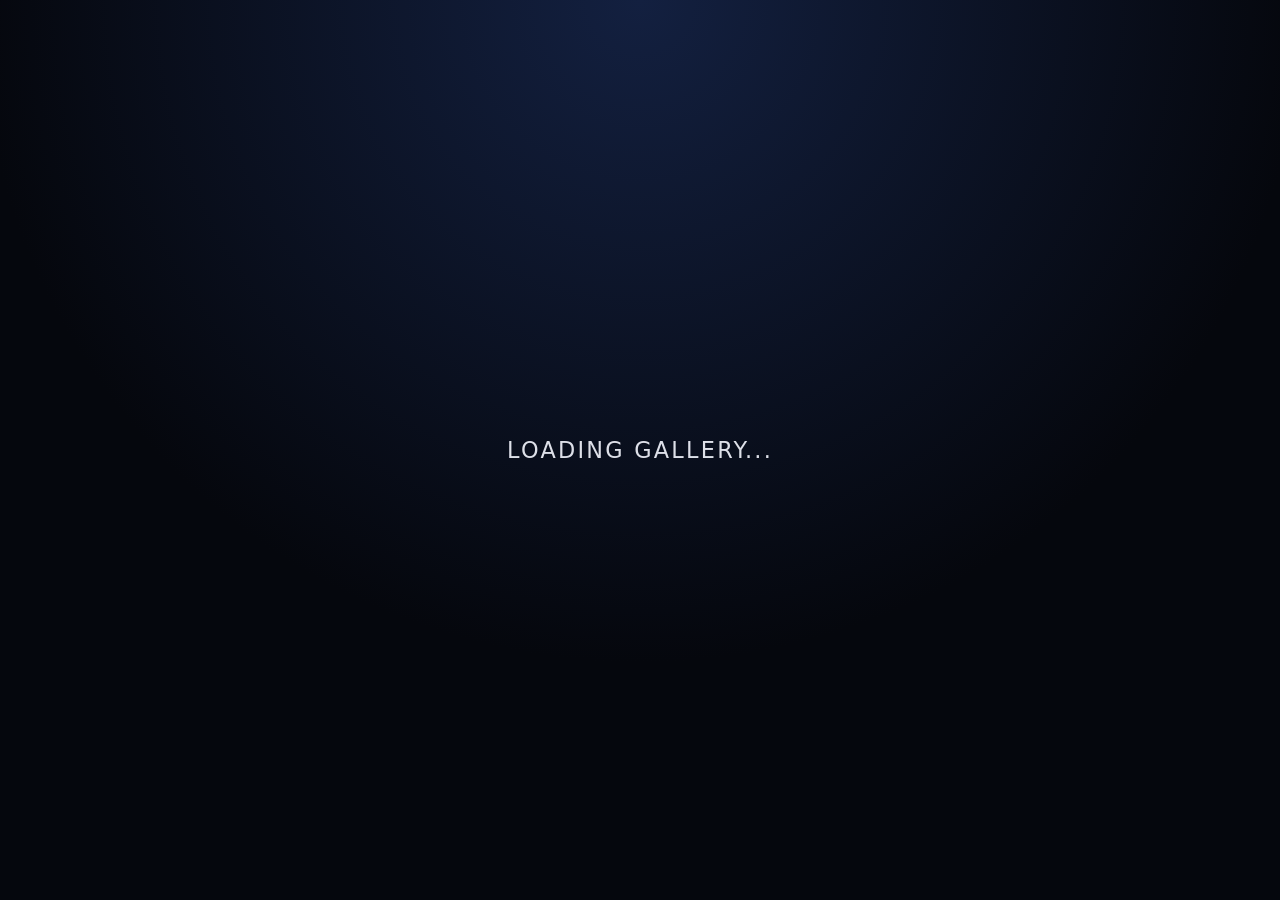
==== index.html @ 12b197ed "Build Phase 1 homepage foundation experience" ====
<!DOCTYPE html>
<html lang="en">
  <head>
    <meta charset="UTF-8" />
    <meta name="viewport" content="width=device-width, initial-scale=1.0" />
    <meta
      name="description"
      content="AKHI//ARCHIVE — Every Memory Has a Chapter."
    />
    <title>AKHI//ARCHIVE</title>
    <link rel="stylesheet" href="css/loading.css" />
    <link rel="stylesheet" href="css/main.css" />
    <link rel="stylesheet" href="css/responsive.css" />
  </head>
  <body>
    <div class="loading-screen" id="loadingScreen" aria-live="polite">
      <p class="loading-line" id="loadingLine">Preparing Memories...</p>
    </div>

    <section class="intro-screen hidden" id="introScreen" aria-label="Intro">
      <p class="intro-kicker">AKHI//ARCHIVE</p>
      <h1>Every Memory Has a Chapter.</h1>
      <button id="beginArchiveBtn" class="btn-primary">Enter Archive</button>
    </section>

    <section
      class="profile-screen hidden"
      id="profileScreen"
      aria-label="Profile selection"
    >
      <h2>Who's watching memories today?</h2>
      <button class="profile-card" id="profileAkhiBtn">
        <span class="profile-avatar" aria-hidden="true">🦋</span>
        <span>🦋 Ꮲꫝ፝֟፝ᴋʜɪ 🦋</span>
      </button>
      <p class="subtle-note">Previously known as Mayabi.</p>
    </section>

    <div class="app hidden" id="appRoot">
      <header class="top-nav">
        <div class="brand">
          <strong>AKHI//ARCHIVE</strong>
          <span>Every Memory Has a Chapter.</span>
        </div>
        <nav aria-label="Primary">
          <ul>
            <li><a href="#hero">Home</a></li>
            <li><a href="#continue">Continue Watching</a></li>
            <li><a href="#collections">Collections</a></li>
          </ul>
        </nav>
      </header>

      <main>
        <section class="hero" id="hero">
          <p class="hero-kicker">Welcome Back, Akhi.</p>
          <h1>A story written with memories.</h1>
          <p>
            This archive is a living cinematic journey. New chapters are always
            being restored.
          </p>
          <div class="hero-actions">
            <button class="btn-primary" type="button">Resume Chapter</button>
            <button class="btn-secondary" type="button">View Diary</button>
          </div>
        </section>

        <section class="section-block" id="continue">
          <div class="section-heading">
            <h2>Continue Watching</h2>
          </div>
          <article class="continue-card">
            <div>
              <h3>Opening Diary...</h3>
              <p>This chapter hasn't been written yet.</p>
            </div>
            <div
              class="progress"
              role="progressbar"
              aria-valuemin="0"
              aria-valuemax="100"
              aria-valuenow="35"
            >
              <span style="width: 35%"></span>
            </div>
          </article>
        </section>

        <section class="section-block" id="collections">
          <div class="section-heading">
            <h2>Memory Collections</h2>
          </div>
          <div class="card-grid" id="collectionsGrid"></div>
        </section>
      </main>

      <footer class="site-footer">
        <p>AKHI//ARCHIVE · Built as a timeless memory archive.</p>
        <p class="footer-easter-egg">the things i never asked for</p>
      </footer>
    </div>

    <script src="js/loading.js"></script>
    <script src="js/app.js"></script>
  </body>
</html>
---- css/loading.css ----
:root {
  color-scheme: dark;
}

* {
  box-sizing: border-box;
}

body {
  margin: 0;
  font-family: "Segoe UI", Inter, system-ui, -apple-system, sans-serif;
  background: #05070d;
  color: #f5f7ff;
}

.hidden {
  display: none !important;
}

.loading-screen,
.intro-screen,
.profile-screen {
  min-height: 100vh;
  display: grid;
  place-items: center;
  text-align: center;
  padding: 1.5rem;
  background: radial-gradient(circle at top, #132040, #05070d 60%);
}

.loading-line {
  font-size: clamp(1rem, 3vw, 1.4rem);
  letter-spacing: 0.1em;
  text-transform: uppercase;
  opacity: 0.9;
  animation: pulse 1.8s ease-in-out infinite;
}

.intro-kicker {
  opacity: 0.7;
  letter-spacing: 0.14em;
  text-transform: uppercase;
}

.intro-screen h1,
.profile-screen h2 {
  margin: 0.5rem 0 1.25rem;
  font-size: clamp(1.6rem, 4vw, 2.6rem);
}

.profile-card {
  border: 1px solid rgba(255, 255, 255, 0.14);
  background: rgba(255, 255, 255, 0.07);
  color: inherit;
  min-width: 220px;
  border-radius: 1rem;
  padding: 1rem;
  cursor: pointer;
  display: grid;
  gap: 0.5rem;
  justify-items: center;
}

.profile-avatar {
  font-size: 2rem;
}

.subtle-note {
  margin-top: 1rem;
  opacity: 0.75;
}

.btn-primary,
.btn-secondary {
  border: none;
  border-radius: 999px;
  padding: 0.75rem 1.25rem;
  font-size: 0.95rem;
  cursor: pointer;
}

.btn-primary {
  background: linear-gradient(120deg, #7f56ff, #4e9fff);
  color: #fff;
}

.btn-secondary {
  background: rgba(255, 255, 255, 0.12);
  color: #fff;
}

@keyframes pulse {
  0%,
  100% {
    opacity: 0.45;
  }
  50% {
    opacity: 1;
  }
}
---- css/main.css ----
.app {
  min-height: 100vh;
  background: linear-gradient(180deg, #081021 0%, #05070d 42%, #05070d 100%);
}

.top-nav {
  position: sticky;
  top: 0;
  z-index: 10;
  display: flex;
  justify-content: space-between;
  align-items: center;
  gap: 1rem;
  padding: 1rem clamp(1rem, 4vw, 3rem);
  background: rgba(4, 8, 18, 0.8);
  backdrop-filter: blur(8px);
}

.brand {
  display: grid;
  gap: 0.2rem;
}

.brand span {
  opacity: 0.76;
  font-size: 0.82rem;
}

.top-nav ul {
  display: flex;
  gap: 1rem;
  list-style: none;
  margin: 0;
  padding: 0;
}

.top-nav a {
  color: #fff;
  text-decoration: none;
  opacity: 0.85;
}

.hero {
  padding: clamp(2.25rem, 8vw, 7rem) clamp(1rem, 4vw, 3rem);
  max-width: 800px;
}

.hero-kicker {
  letter-spacing: 0.1em;
  text-transform: uppercase;
  opacity: 0.75;
}

.hero h1 {
  font-size: clamp(2rem, 6vw, 3.4rem);
  margin: 0.5rem 0 1rem;
}

.hero p {
  max-width: 65ch;
  line-height: 1.65;
}

.hero-actions {
  margin-top: 1.5rem;
  display: flex;
  gap: 0.75rem;
}

.section-block {
  padding: 0.5rem clamp(1rem, 4vw, 3rem) 2rem;
}

.section-heading h2 {
  margin: 0 0 1rem;
  font-size: 1.25rem;
}

.continue-card {
  display: grid;
  gap: 1rem;
  background: rgba(255, 255, 255, 0.06);
  border: 1px solid rgba(255, 255, 255, 0.12);
  border-radius: 1rem;
  padding: 1rem;
}

.continue-card h3,
.continue-card p {
  margin: 0;
}

.progress {
  width: 100%;
  height: 8px;
  border-radius: 999px;
  background: rgba(255, 255, 255, 0.16);
  overflow: hidden;
}

.progress span {
  display: block;
  height: 100%;
  background: linear-gradient(90deg, #ff6ea8, #7f56ff);
}

.card-grid {
  display: grid;
  grid-template-columns: repeat(auto-fit, minmax(160px, 1fr));
  gap: 1rem;
}

.collection-card {
  border-radius: 0.9rem;
  border: 1px solid rgba(255, 255, 255, 0.12);
  background: rgba(255, 255, 255, 0.05);
  padding: 1rem;
  min-height: 120px;
  display: grid;
  align-content: space-between;
  gap: 0.5rem;
  transition: transform 0.25s ease, border-color 0.25s ease,
    background-color 0.25s ease;
}

.collection-card:hover,
.collection-card:focus-within {
  transform: translateY(-4px);
  border-color: rgba(127, 86, 255, 0.7);
  background: rgba(127, 86, 255, 0.12);
}

.collection-card h3,
.collection-card p {
  margin: 0;
}

.site-footer {
  padding: 2.2rem 1rem 2.6rem;
  text-align: center;
  opacity: 0.85;
}

.footer-easter-egg {
  margin-top: 0.35rem;
  opacity: 0.45;
  font-size: 0.84rem;
  text-transform: lowercase;
}
---- css/responsive.css ----
@media (max-width: 720px) {
  .top-nav {
    align-items: flex-start;
    flex-direction: column;
  }

  .top-nav ul {
    flex-wrap: wrap;
    gap: 0.75rem;
  }

  .hero-actions {
    flex-wrap: wrap;
  }
}
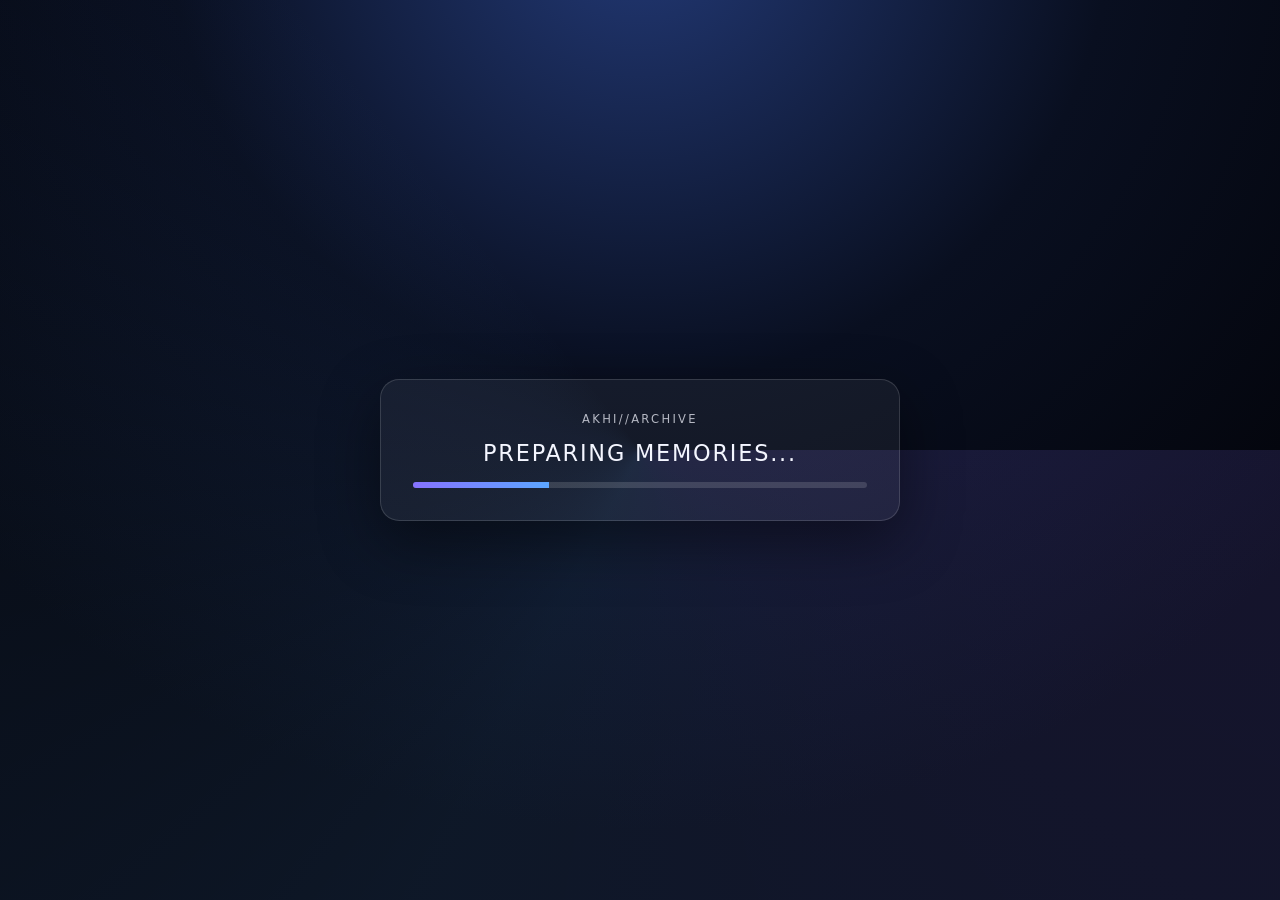
==== commit 30aae0fc: "Refine homepage visuals motion and accessibility" ====
--- a/index.html
+++ b/index.html
@@ -13,14 +13,30 @@
     <link rel="stylesheet" href="css/responsive.css" />
   </head>
   <body>
-    <div class="loading-screen" id="loadingScreen" aria-live="polite">
-      <p class="loading-line" id="loadingLine">Preparing Memories...</p>
+    <a class="skip-link" href="#mainContent">Skip to content</a>
+
+    <div
+      class="loading-screen"
+      id="loadingScreen"
+      aria-live="polite"
+      aria-label="Loading memory archive"
+    >
+      <div class="loading-frame">
+        <p class="loading-overline">AKHI//ARCHIVE</p>
+        <p class="loading-line" id="loadingLine">Preparing Memories...</p>
+        <div class="loading-progress" aria-hidden="true">
+          <span></span>
+        </div>
+      </div>
     </div>
 
     <section class="intro-screen hidden" id="introScreen" aria-label="Intro">
       <p class="intro-kicker">AKHI//ARCHIVE</p>
       <h1>Every Memory Has a Chapter.</h1>
-      <button id="beginArchiveBtn" class="btn-primary">Enter Archive</button>
+      <p class="intro-copy">
+        Some stories are written with ink. Ours is written with memories.
+      </p>
+      <button id="beginArchiveBtn" class="btn-primary btn-ripple">Enter Archive</button>
     </section>
 
     <section
@@ -29,9 +45,14 @@
       aria-label="Profile selection"
     >
       <h2>Who's watching memories today?</h2>
-      <button class="profile-card" id="profileAkhiBtn">
+      <button
+        class="profile-card btn-ripple"
+        id="profileAkhiBtn"
+        aria-label="Select Akhi profile"
+      >
         <span class="profile-avatar" aria-hidden="true">🦋</span>
-        <span>🦋 Ꮲꫝ፝֟፝ᴋʜɪ 🦋</span>
+        <span class="profile-name">🦋 Ꮲꫝ፝֟፝ᴋʜɪ 🦋</span>
+        <span class="profile-badge">Primary Archive</span>
       </button>
       <p class="subtle-note">Previously known as Mayabi.</p>
     </section>
@@ -51,8 +72,13 @@
         </nav>
       </header>
 
-      <main>
+      <main id="mainContent" tabindex="-1">
         <section class="hero" id="hero">
+          <div class="hero-light hero-light--one" aria-hidden="true"></div>
+          <div class="hero-light hero-light--two" aria-hidden="true"></div>
+          <div class="hero-particles" aria-hidden="true">
+            <span></span><span></span><span></span>
+          </div>
           <p class="hero-kicker">Welcome Back, Akhi.</p>
           <h1>A story written with memories.</h1>
           <p>
@@ -60,17 +86,18 @@
             being restored.
           </p>
           <div class="hero-actions">
-            <button class="btn-primary" type="button">Resume Chapter</button>
-            <button class="btn-secondary" type="button">View Diary</button>
+            <button class="btn-primary btn-ripple" type="button">Resume Chapter</button>
+            <button class="btn-secondary btn-ripple" type="button">View Diary</button>
           </div>
         </section>
 
-        <section class="section-block" id="continue">
+        <section class="section-block reveal-on-scroll" id="continue">
           <div class="section-heading">
             <h2>Continue Watching</h2>
           </div>
           <article class="continue-card">
             <div>
+              <p class="eyebrow">Chapter 01</p>
               <h3>Opening Diary...</h3>
               <p>This chapter hasn't been written yet.</p>
             </div>
@@ -81,12 +108,13 @@
               aria-valuemax="100"
               aria-valuenow="35"
             >
-              <span style="width: 35%"></span>
+              <span></span>
             </div>
+            <p class="progress-label">35% memory restored</p>
           </article>
         </section>
 
-        <section class="section-block" id="collections">
+        <section class="section-block reveal-on-scroll" id="collections">
           <div class="section-heading">
             <h2>Memory Collections</h2>
           </div>
@@ -95,7 +123,7 @@
       </main>
 
       <footer class="site-footer">
-        <p>AKHI//ARCHIVE · Built as a timeless memory archive.</p>
+        <p>AKHI//ARCHIVE · Every Memory Has a Chapter.</p>
         <p class="footer-easter-egg">the things i never asked for</p>
       </footer>
     </div>
--- a/css/loading.css
+++ b/css/loading.css
@@ -1,5 +1,13 @@
 :root {
   color-scheme: dark;
+  --bg-0: #03040a;
+  --bg-1: #090f20;
+  --text-primary: #f4f6ff;
+  --text-muted: rgba(244, 246, 255, 0.74);
+  --glass-border: rgba(255, 255, 255, 0.14);
+  --accent-a: #8672ff;
+  --accent-b: #5ca6ff;
+  --focus-ring: #a3b8ff;
 }
 
 * {
@@ -8,13 +16,33 @@
 
 body {
   margin: 0;
-  font-family: "Segoe UI", Inter, system-ui, -apple-system, sans-serif;
-  background: #05070d;
-  color: #f5f7ff;
+  font-family: Inter, "Segoe UI", system-ui, -apple-system, sans-serif;
+  background: var(--bg-0);
+  color: var(--text-primary);
+  text-rendering: optimizeLegibility;
 }
 
 .hidden {
   display: none !important;
+}
+
+.skip-link {
+  position: fixed;
+  top: 0;
+  left: 1rem;
+  z-index: 200;
+  transform: translateY(-130%);
+  background: #fff;
+  color: #010308;
+  border-radius: 999px;
+  padding: 0.6rem 1rem;
+  text-decoration: none;
+  font-weight: 600;
+  transition: transform 0.2s ease;
+}
+
+.skip-link:focus-visible {
+  transform: translateY(1rem);
 }
 
 .loading-screen,
@@ -24,69 +52,191 @@
   display: grid;
   place-items: center;
   text-align: center;
-  padding: 1.5rem;
-  background: radial-gradient(circle at top, #132040, #05070d 60%);
+  padding: 2rem;
+  background: radial-gradient(circle at 50% -10%, #233a78 0%, var(--bg-1) 40%, var(--bg-0) 78%);
+  position: relative;
+  overflow: hidden;
+}
+
+.loading-screen::before,
+.intro-screen::before,
+.profile-screen::before {
+  content: "";
+  position: absolute;
+  inset: -22%;
+  background: conic-gradient(
+    from 90deg,
+    rgba(134, 114, 255, 0.14),
+    rgba(92, 166, 255, 0.12),
+    transparent 65%
+  );
+  animation: spin 20s linear infinite;
+  pointer-events: none;
+}
+
+.loading-frame {
+  position: relative;
+  z-index: 1;
+  width: min(520px, 100%);
+  border: 1px solid var(--glass-border);
+  background: rgba(255, 255, 255, 0.05);
+  border-radius: 1.2rem;
+  padding: clamp(1.15rem, 4vw, 2rem);
+  box-shadow: 0 20px 60px rgba(0, 0, 0, 0.45);
+}
+
+.loading-overline {
+  margin: 0 0 0.85rem;
+  opacity: 0.72;
+  font-size: 0.72rem;
+  letter-spacing: 0.2em;
+  text-transform: uppercase;
 }
 
 .loading-line {
+  margin: 0;
   font-size: clamp(1rem, 3vw, 1.4rem);
-  letter-spacing: 0.1em;
-  text-transform: uppercase;
-  opacity: 0.9;
-  animation: pulse 1.8s ease-in-out infinite;
+  letter-spacing: 0.08em;
+  text-transform: uppercase;
+  font-weight: 500;
+  animation: pulse 2s ease-in-out infinite;
+}
+
+.loading-progress {
+  margin: 1rem auto 0;
+  width: 100%;
+  height: 0.35rem;
+  border-radius: 999px;
+  background: rgba(255, 255, 255, 0.14);
+  overflow: hidden;
+}
+
+.loading-progress span {
+  display: block;
+  width: 30%;
+  height: 100%;
+  background: linear-gradient(90deg, var(--accent-a), var(--accent-b));
+  animation: loadingBar 1.4s ease-in-out infinite;
 }
 
 .intro-kicker {
+  margin: 0;
   opacity: 0.7;
-  letter-spacing: 0.14em;
-  text-transform: uppercase;
+  letter-spacing: 0.18em;
+  text-transform: uppercase;
+  font-size: 0.78rem;
 }
 
 .intro-screen h1,
 .profile-screen h2 {
-  margin: 0.5rem 0 1.25rem;
-  font-size: clamp(1.6rem, 4vw, 2.6rem);
+  margin: 0.7rem 0 1rem;
+  font-size: clamp(1.6rem, 4vw, 2.7rem);
+  font-weight: 600;
+}
+
+.intro-copy {
+  margin: 0 0 1.5rem;
+  color: var(--text-muted);
+  max-width: 46ch;
+  line-height: 1.65;
 }
 
 .profile-card {
-  border: 1px solid rgba(255, 255, 255, 0.14);
-  background: rgba(255, 255, 255, 0.07);
+  border: 1px solid var(--glass-border);
+  background: rgba(255, 255, 255, 0.06);
   color: inherit;
-  min-width: 220px;
-  border-radius: 1rem;
-  padding: 1rem;
+  min-width: min(320px, 100%);
+  border-radius: 1.1rem;
+  padding: 1.2rem;
   cursor: pointer;
   display: grid;
-  gap: 0.5rem;
+  gap: 0.42rem;
   justify-items: center;
+  position: relative;
+  z-index: 1;
+  transition: transform 0.25s ease, border-color 0.25s ease, box-shadow 0.25s ease;
+}
+
+.profile-card:hover,
+.profile-card:focus-visible {
+  transform: translateY(-2px);
+  border-color: rgba(163, 184, 255, 0.58);
+  box-shadow: 0 20px 40px rgba(0, 0, 0, 0.36);
 }
 
 .profile-avatar {
-  font-size: 2rem;
+  font-size: 2.25rem;
+}
+
+.profile-name {
+  font-size: 1.05rem;
+  font-weight: 600;
+}
+
+.profile-badge {
+  font-size: 0.74rem;
+  text-transform: uppercase;
+  letter-spacing: 0.13em;
+  color: var(--text-muted);
 }
 
 .subtle-note {
-  margin-top: 1rem;
-  opacity: 0.75;
+  margin-top: 1.1rem;
+  color: var(--text-muted);
 }
 
 .btn-primary,
 .btn-secondary {
   border: none;
   border-radius: 999px;
-  padding: 0.75rem 1.25rem;
+  padding: 0.82rem 1.4rem;
   font-size: 0.95rem;
+  font-weight: 600;
+  letter-spacing: 0.02em;
   cursor: pointer;
+  transition: transform 0.22s ease, box-shadow 0.22s ease, background-color 0.22s ease;
+  position: relative;
+  overflow: hidden;
 }
 
 .btn-primary {
-  background: linear-gradient(120deg, #7f56ff, #4e9fff);
+  background: linear-gradient(125deg, var(--accent-a), var(--accent-b));
   color: #fff;
+  box-shadow: 0 8px 26px rgba(92, 166, 255, 0.28);
 }
 
 .btn-secondary {
   background: rgba(255, 255, 255, 0.12);
-  color: #fff;
+  color: var(--text-primary);
+}
+
+.btn-primary:hover,
+.btn-secondary:hover {
+  transform: translateY(-1px);
+}
+
+.btn-primary:focus-visible,
+.btn-secondary:focus-visible,
+.profile-card:focus-visible {
+  outline: 2px solid var(--focus-ring);
+  outline-offset: 3px;
+}
+
+.btn-ripple::after {
+  content: "";
+  position: absolute;
+  width: 14px;
+  height: 14px;
+  border-radius: 999px;
+  background: rgba(255, 255, 255, 0.5);
+  transform: translate(-50%, -50%) scale(0);
+  left: var(--ripple-x, 50%);
+  top: var(--ripple-y, 50%);
+  pointer-events: none;
+}
+
+.btn-ripple.ripple-active::after {
+  animation: ripple 0.5s ease-out;
 }
 
 @keyframes pulse {
@@ -98,3 +248,36 @@
     opacity: 1;
   }
 }
+
+@keyframes loadingBar {
+  0% {
+    transform: translateX(-100%);
+  }
+  100% {
+    transform: translateX(320%);
+  }
+}
+
+@keyframes spin {
+  to {
+    transform: rotate(360deg);
+  }
+}
+
+@keyframes ripple {
+  to {
+    transform: translate(-50%, -50%) scale(18);
+    opacity: 0;
+  }
+}
+
+@media (prefers-reduced-motion: reduce) {
+  *,
+  *::before,
+  *::after {
+    animation-duration: 0.01ms !important;
+    animation-iteration-count: 1 !important;
+    transition-duration: 0.01ms !important;
+    scroll-behavior: auto !important;
+  }
+}
--- a/css/main.css
+++ b/css/main.css
@@ -1,6 +1,14 @@
 .app {
   min-height: 100vh;
-  background: linear-gradient(180deg, #081021 0%, #05070d 42%, #05070d 100%);
+  background: radial-gradient(circle at 20% 0%, #141f3e, #05070d 45%, #04050b 100%);
+  opacity: 0;
+  transform: translateY(8px);
+  transition: opacity 0.5s ease, transform 0.5s ease;
+}
+
+.app.app-ready {
+  opacity: 1;
+  transform: none;
 }
 
 .top-nav {
@@ -11,9 +19,10 @@
   justify-content: space-between;
   align-items: center;
   gap: 1rem;
-  padding: 1rem clamp(1rem, 4vw, 3rem);
-  background: rgba(4, 8, 18, 0.8);
-  backdrop-filter: blur(8px);
+  padding: 1rem clamp(1rem, 4vw, 3.25rem);
+  background: rgba(5, 9, 20, 0.75);
+  backdrop-filter: blur(12px);
+  border-bottom: 1px solid rgba(255, 255, 255, 0.08);
 }
 
 .brand {
@@ -38,51 +47,86 @@
   color: #fff;
   text-decoration: none;
   opacity: 0.85;
+  padding: 0.45rem 0.7rem;
+  border-radius: 999px;
+  transition: background-color 0.2s ease, opacity 0.2s ease;
+}
+
+.top-nav a:hover,
+.top-nav a:focus-visible {
+  background: rgba(255, 255, 255, 0.12);
+  opacity: 1;
+  outline: none;
 }
 
 .hero {
-  padding: clamp(2.25rem, 8vw, 7rem) clamp(1rem, 4vw, 3rem);
-  max-width: 800px;
+  position: relative;
+  isolation: isolate;
+  min-height: min(86vh, 760px);
+  display: grid;
+  align-content: center;
+  gap: 0.75rem;
+  padding: clamp(2.8rem, 9vw, 7.5rem) clamp(1rem, 4vw, 3.25rem);
+  max-width: min(920px, 100%);
 }
 
 .hero-kicker {
+  margin: 0;
   letter-spacing: 0.1em;
   text-transform: uppercase;
-  opacity: 0.75;
+  color: rgba(244, 246, 255, 0.84);
+  font-size: 0.84rem;
 }
 
 .hero h1 {
-  font-size: clamp(2rem, 6vw, 3.4rem);
-  margin: 0.5rem 0 1rem;
+  font-size: clamp(2.2rem, 6vw, 4.1rem);
+  margin: 0.2rem 0;
+  line-height: 1.06;
+  max-width: 15ch;
+  text-wrap: balance;
+  font-weight: 650;
+  text-shadow: 0 8px 26px rgba(0, 0, 0, 0.44);
 }
 
 .hero p {
+  margin: 0;
   max-width: 65ch;
-  line-height: 1.65;
+  line-height: 1.68;
+  color: rgba(244, 246, 255, 0.82);
 }
 
 .hero-actions {
-  margin-top: 1.5rem;
+  margin-top: 1rem;
   display: flex;
   gap: 0.75rem;
 }
 
 .section-block {
-  padding: 0.5rem clamp(1rem, 4vw, 3rem) 2rem;
+  padding: 0.6rem clamp(1rem, 4vw, 3.25rem) 2.4rem;
 }
 
 .section-heading h2 {
   margin: 0 0 1rem;
-  font-size: 1.25rem;
+  font-size: 1.34rem;
+  letter-spacing: 0.01em;
 }
 
 .continue-card {
   display: grid;
-  gap: 1rem;
+  gap: 0.9rem;
   background: rgba(255, 255, 255, 0.06);
-  border: 1px solid rgba(255, 255, 255, 0.12);
-  border-radius: 1rem;
-  padding: 1rem;
+  border: 1px solid rgba(255, 255, 255, 0.14);
+  border-radius: 1.15rem;
+  padding: clamp(1rem, 3vw, 1.25rem);
+  box-shadow: 0 14px 36px rgba(0, 0, 0, 0.3);
+}
+
+.eyebrow {
+  margin: 0 0 0.35rem;
+  letter-spacing: 0.12em;
+  text-transform: uppercase;
+  font-size: 0.7rem;
+  color: rgba(244, 246, 255, 0.68);
 }
 
 .continue-card h3,
@@ -101,33 +145,60 @@
 .progress span {
   display: block;
   height: 100%;
-  background: linear-gradient(90deg, #ff6ea8, #7f56ff);
+  width: 35%;
+  background: linear-gradient(90deg, #ff79af, #7f56ff);
+  box-shadow: 0 0 16px rgba(127, 86, 255, 0.55);
+}
+
+.progress-label {
+  color: rgba(244, 246, 255, 0.72);
+  font-size: 0.85rem;
 }
 
 .card-grid {
   display: grid;
-  grid-template-columns: repeat(auto-fit, minmax(160px, 1fr));
-  gap: 1rem;
+  grid-template-columns: repeat(auto-fit, minmax(190px, 1fr));
+  gap: clamp(0.85rem, 2.2vw, 1.1rem);
 }
 
 .collection-card {
-  border-radius: 0.9rem;
-  border: 1px solid rgba(255, 255, 255, 0.12);
+  border-radius: 1.05rem;
+  border: 1px solid rgba(255, 255, 255, 0.13);
   background: rgba(255, 255, 255, 0.05);
-  padding: 1rem;
-  min-height: 120px;
+  padding: 1.1rem;
+  min-height: 168px;
   display: grid;
   align-content: space-between;
-  gap: 0.5rem;
-  transition: transform 0.25s ease, border-color 0.25s ease,
-    background-color 0.25s ease;
+  gap: 0.7rem;
+  box-shadow: 0 10px 22px rgba(0, 0, 0, 0.22);
+  transition: transform 0.3s ease, border-color 0.25s ease, background-color 0.25s ease,
+    box-shadow 0.3s ease, filter 0.3s ease;
+  position: relative;
+  overflow: hidden;
+}
+
+.collection-card::before {
+  content: "";
+  position: absolute;
+  inset: 0;
+  background: radial-gradient(circle at top right, rgba(92, 166, 255, 0.2), transparent 55%);
+  opacity: 0;
+  transition: opacity 0.3s ease;
+  pointer-events: none;
 }
 
 .collection-card:hover,
 .collection-card:focus-within {
-  transform: translateY(-4px);
+  transform: translateY(-6px) scale(1.01);
   border-color: rgba(127, 86, 255, 0.7);
   background: rgba(127, 86, 255, 0.12);
+  box-shadow: 0 16px 34px rgba(0, 0, 0, 0.34);
+  filter: saturate(1.1);
+}
+
+.collection-card:hover::before,
+.collection-card:focus-within::before {
+  opacity: 1;
 }
 
 .collection-card h3,
@@ -135,15 +206,109 @@
   margin: 0;
 }
 
+.collection-card h3 {
+  font-size: 1rem;
+}
+
+.collection-card p {
+  color: rgba(244, 246, 255, 0.74);
+  line-height: 1.55;
+}
+
 .site-footer {
-  padding: 2.2rem 1rem 2.6rem;
+  margin-top: 0.5rem;
+  padding: 2.4rem 1rem 2.8rem;
   text-align: center;
-  opacity: 0.85;
+  color: rgba(244, 246, 255, 0.85);
+  border-top: 1px solid rgba(255, 255, 255, 0.08);
 }
 
 .footer-easter-egg {
-  margin-top: 0.35rem;
+  margin-top: 0.45rem;
   opacity: 0.45;
   font-size: 0.84rem;
   text-transform: lowercase;
-}
+  letter-spacing: 0.05em;
+}
+
+.reveal-on-scroll {
+  opacity: 0;
+  transform: translateY(24px);
+  filter: blur(6px);
+  transition: opacity 0.45s ease, transform 0.45s ease, filter 0.45s ease;
+}
+
+.reveal-on-scroll.revealed {
+  opacity: 1;
+  transform: none;
+  filter: none;
+}
+
+.hero-light {
+  position: absolute;
+  border-radius: 999px;
+  filter: blur(44px);
+  z-index: -1;
+  pointer-events: none;
+}
+
+.hero-light--one {
+  width: clamp(180px, 30vw, 320px);
+  height: clamp(180px, 30vw, 320px);
+  top: 10%;
+  right: 0;
+  background: rgba(127, 86, 255, 0.3);
+}
+
+.hero-light--two {
+  width: clamp(140px, 22vw, 220px);
+  height: clamp(140px, 22vw, 220px);
+  left: 12%;
+  bottom: 12%;
+  background: rgba(92, 166, 255, 0.24);
+}
+
+.hero-particles {
+  position: absolute;
+  inset: 0;
+  pointer-events: none;
+  z-index: -1;
+}
+
+.hero-particles span {
+  position: absolute;
+  width: 6px;
+  height: 6px;
+  border-radius: 999px;
+  background: rgba(255, 255, 255, 0.35);
+  animation: floatParticle 7s ease-in-out infinite;
+}
+
+.hero-particles span:nth-child(1) {
+  top: 20%;
+  right: 24%;
+}
+
+.hero-particles span:nth-child(2) {
+  top: 60%;
+  right: 12%;
+  animation-delay: 1.2s;
+}
+
+.hero-particles span:nth-child(3) {
+  top: 40%;
+  left: 18%;
+  animation-delay: 2.2s;
+}
+
+@keyframes floatParticle {
+  0%,
+  100% {
+    transform: translateY(0);
+    opacity: 0.2;
+  }
+  50% {
+    transform: translateY(-14px);
+    opacity: 0.6;
+  }
+}
--- a/css/responsive.css
+++ b/css/responsive.css
@@ -1,7 +1,19 @@
+@media (max-width: 960px) {
+  .hero {
+    min-height: auto;
+    padding-top: clamp(2.5rem, 8vw, 4rem);
+  }
+
+  .card-grid {
+    grid-template-columns: repeat(auto-fit, minmax(170px, 1fr));
+  }
+}
+
 @media (max-width: 720px) {
   .top-nav {
     align-items: flex-start;
     flex-direction: column;
+    gap: 0.7rem;
   }
 
   .top-nav ul {
@@ -9,7 +21,45 @@
     gap: 0.75rem;
   }
 
+  .hero h1 {
+    max-width: 18ch;
+  }
+
   .hero-actions {
     flex-wrap: wrap;
   }
+
+  .profile-card {
+    min-width: min(300px, 100%);
+  }
 }
+
+@media (max-width: 520px) {
+  .loading-screen,
+  .intro-screen,
+  .profile-screen {
+    padding: 1.2rem;
+  }
+
+  .loading-frame {
+    border-radius: 1rem;
+  }
+
+  .btn-primary,
+  .btn-secondary {
+    width: 100%;
+  }
+
+  .hero-actions {
+    display: grid;
+    width: 100%;
+  }
+
+  .section-block {
+    padding-inline: 1rem;
+  }
+
+  .card-grid {
+    grid-template-columns: 1fr;
+  }
+}
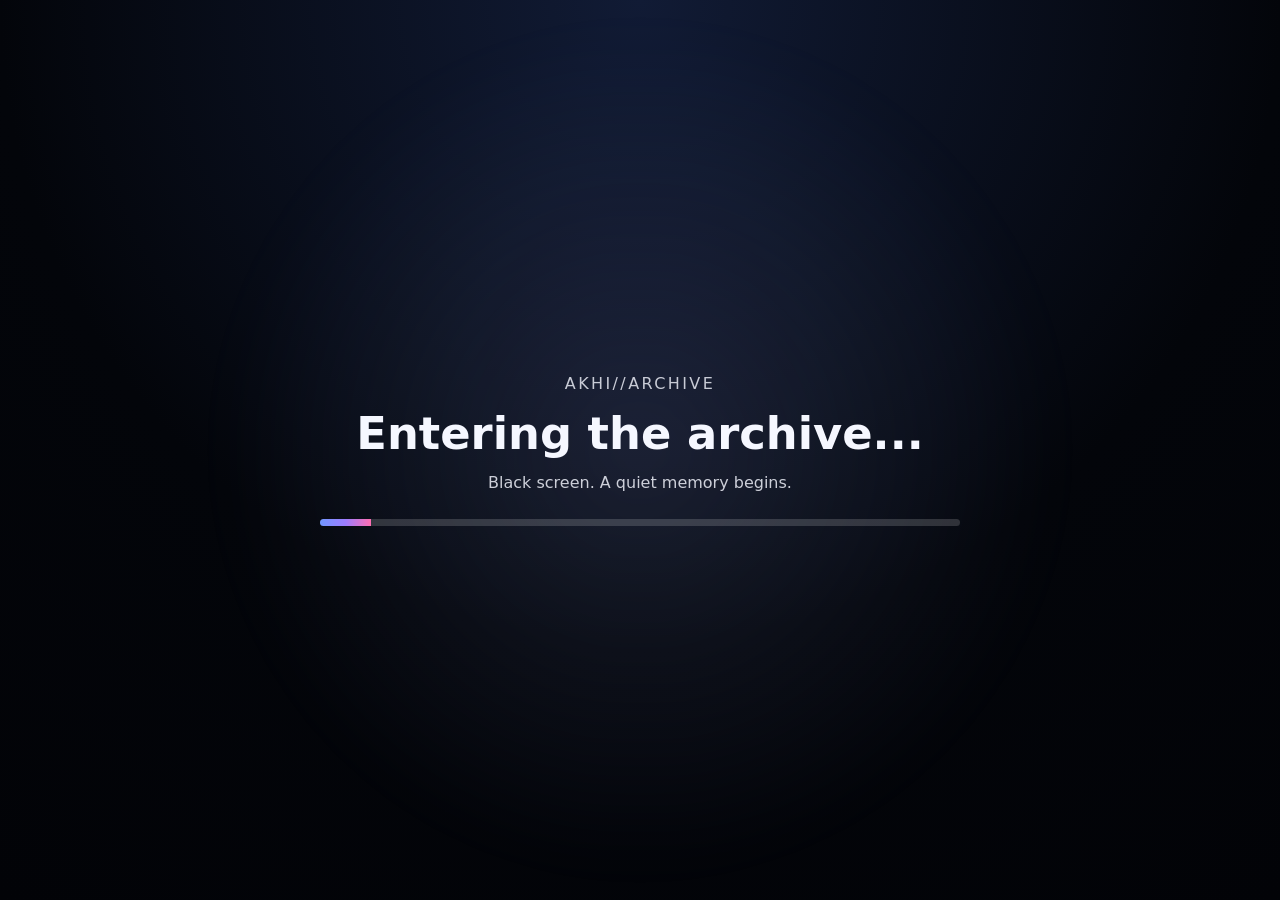
==== commit 33f389f4: "feat: add cinematic data-driven archive foundation" ====
--- a/index.html
+++ b/index.html
@@ -13,46 +13,31 @@
     <link rel="stylesheet" href="css/responsive.css" />
   </head>
   <body>
-    <a class="skip-link" href="#mainContent">Skip to content</a>
-
-    <div
-      class="loading-screen"
-      id="loadingScreen"
-      aria-live="polite"
-      aria-label="Loading memory archive"
-    >
-      <div class="loading-frame">
-        <p class="loading-overline">AKHI//ARCHIVE</p>
-        <p class="loading-line" id="loadingLine">Preparing Memories...</p>
-        <div class="loading-progress" aria-hidden="true">
-          <span></span>
+    <section class="boot-screen" id="bootScreen" aria-live="polite" aria-label="Cinematic opening sequence">
+      <div class="boot-overlay"></div>
+      <div class="boot-particles" id="bootParticles" aria-hidden="true"></div>
+      <div class="boot-content">
+        <p class="boot-kicker">AKHI//ARCHIVE</p>
+        <h1 id="bootTitle">Entering the archive...</h1>
+        <p class="boot-message" id="bootMessage">Black screen. A quiet memory begins.</p>
+        <div class="boot-progress" role="progressbar" aria-valuemin="0" aria-valuemax="100" aria-valuenow="0" id="bootProgressBar">
+          <span id="bootProgressFill"></span>
         </div>
       </div>
-    </div>
+    </section>
 
     <section class="intro-screen hidden" id="introScreen" aria-label="Intro">
       <p class="intro-kicker">AKHI//ARCHIVE</p>
-      <h1>Every Memory Has a Chapter.</h1>
-      <p class="intro-copy">
-        Some stories are written with ink. Ours is written with memories.
-      </p>
-      <button id="beginArchiveBtn" class="btn-primary btn-ripple">Enter Archive</button>
+      <h2>Every Memory Has a Chapter.</h2>
+      <p class="intro-subtext">A private universe, restored one scene at a time.</p>
+      <button id="beginArchiveBtn" class="btn-primary">Enter Archive</button>
     </section>
 
-    <section
-      class="profile-screen hidden"
-      id="profileScreen"
-      aria-label="Profile selection"
-    >
+    <section class="profile-screen hidden" id="profileScreen" aria-label="Profile selection">
       <h2>Who's watching memories today?</h2>
-      <button
-        class="profile-card btn-ripple"
-        id="profileAkhiBtn"
-        aria-label="Select Akhi profile"
-      >
+      <button class="profile-card" id="profileAkhiBtn">
         <span class="profile-avatar" aria-hidden="true">🦋</span>
-        <span class="profile-name">🦋 Ꮲꫝ፝֟፝ᴋʜɪ 🦋</span>
-        <span class="profile-badge">Primary Archive</span>
+        <span>🦋 Ꮲꫝ፝֟፝ᴋʜɪ 🦋</span>
       </button>
       <p class="subtle-note">Previously known as Mayabi.</p>
     </section>
@@ -68,67 +53,80 @@
             <li><a href="#hero">Home</a></li>
             <li><a href="#continue">Continue Watching</a></li>
             <li><a href="#collections">Collections</a></li>
+            <li><a href="#previews">Archive</a></li>
           </ul>
         </nav>
+        <div class="soundtrack-controls" aria-label="Soundtrack controls">
+          <button id="soundtrackToggle" class="btn-secondary" type="button" aria-pressed="false">Sound: Off</button>
+          <label for="soundtrackVolume" class="sr-only">Soundtrack volume</label>
+          <input id="soundtrackVolume" type="range" min="0" max="100" value="55" />
+        </div>
       </header>
 
-      <main id="mainContent" tabindex="-1">
+      <main>
         <section class="hero" id="hero">
-          <div class="hero-light hero-light--one" aria-hidden="true"></div>
-          <div class="hero-light hero-light--two" aria-hidden="true"></div>
-          <div class="hero-particles" aria-hidden="true">
-            <span></span><span></span><span></span>
-          </div>
           <p class="hero-kicker">Welcome Back, Akhi.</p>
           <h1>A story written with memories.</h1>
           <p>
-            This archive is a living cinematic journey. New chapters are always
-            being restored.
+            This archive is a living cinematic journey where each chapter can grow
+            with photographs, letters, voices, and moments that matter.
           </p>
           <div class="hero-actions">
-            <button class="btn-primary btn-ripple" type="button">Resume Chapter</button>
-            <button class="btn-secondary btn-ripple" type="button">View Diary</button>
+            <a class="btn-primary" href="#continue">Resume Chapter</a>
+            <a class="btn-secondary" href="pages/diary.html">Open Diary</a>
           </div>
         </section>
 
-        <section class="section-block reveal-on-scroll" id="continue">
-          <div class="section-heading">
-            <h2>Continue Watching</h2>
-          </div>
-          <article class="continue-card">
-            <div>
-              <p class="eyebrow">Chapter 01</p>
-              <h3>Opening Diary...</h3>
-              <p>This chapter hasn't been written yet.</p>
-            </div>
-            <div
-              class="progress"
-              role="progressbar"
-              aria-valuemin="0"
-              aria-valuemax="100"
-              aria-valuenow="35"
-            >
-              <span></span>
-            </div>
-            <p class="progress-label">35% memory restored</p>
-          </article>
+        <section class="section-block" id="continue">
+          <div class="section-heading"><h2>Continue Watching</h2></div>
+          <div class="card-grid" id="continueGrid"></div>
         </section>
 
-        <section class="section-block reveal-on-scroll" id="collections">
-          <div class="section-heading">
-            <h2>Memory Collections</h2>
+        <section class="section-block" id="featured">
+          <div class="section-heading"><h2>Featured Memory</h2></div>
+          <article class="featured-memory" id="featuredMemory"></article>
+        </section>
+
+        <section class="section-block" id="collections">
+          <div class="section-heading"><h2>Memory Collections</h2></div>
+          <div class="card-grid" id="collectionsGrid"></div>
+        </section>
+
+        <section class="section-block" id="previews">
+          <div class="section-heading"><h2>Archive Previews</h2></div>
+          <div class="preview-grid">
+            <section class="preview-panel"><h3>Diary Preview</h3><div id="diaryPreview"></div></section>
+            <section class="preview-panel"><h3>Gallery Preview</h3><div id="galleryPreview"></div></section>
+            <section class="preview-panel"><h3>Chat Preview</h3><div id="chatPreview"></div></section>
+            <section class="preview-panel"><h3>Video Preview</h3><div id="videoPreview"></div></section>
+            <section class="preview-panel"><h3>Timeline Preview</h3><div id="timelinePreview"></div></section>
+            <section class="preview-panel"><h3>Soundtrack Preview</h3><div id="soundtrackPreview"></div></section>
+            <section class="preview-panel"><h3>Secret Vault Preview</h3><div id="vaultPreview"></div></section>
           </div>
-          <div class="card-grid" id="collectionsGrid"></div>
+        </section>
+
+        <section class="section-block quick-links">
+          <div class="section-heading"><h2>Open Full Chapters</h2></div>
+          <div class="link-grid">
+            <a href="pages/diary.html">Diary</a>
+            <a href="pages/gallery.html">Gallery</a>
+            <a href="pages/chats.html">Chat Archive</a>
+            <a href="pages/videos.html">Video Archive</a>
+            <a href="pages/timeline.html">Timeline</a>
+            <a href="pages/soundtrack.html">Soundtrack</a>
+            <a href="pages/secret.html">Secret Vault</a>
+          </div>
         </section>
       </main>
 
       <footer class="site-footer">
-        <p>AKHI//ARCHIVE · Every Memory Has a Chapter.</p>
+        <p>AKHI//ARCHIVE · Built as a timeless memory archive.</p>
         <p class="footer-easter-egg">the things i never asked for</p>
       </footer>
     </div>
 
     <script src="js/loading.js"></script>
+    <script src="js/soundtrack.js"></script>
     <script src="js/app.js"></script>
   </body>
 </html>
--- a/css/loading.css
+++ b/css/loading.css
@@ -1,13 +1,5 @@
 :root {
   color-scheme: dark;
-  --bg-0: #03040a;
-  --bg-1: #090f20;
-  --text-primary: #f4f6ff;
-  --text-muted: rgba(244, 246, 255, 0.74);
-  --glass-border: rgba(255, 255, 255, 0.14);
-  --accent-a: #8672ff;
-  --accent-b: #5ca6ff;
-  --focus-ring: #a3b8ff;
 }
 
 * {
@@ -16,257 +8,200 @@
 
 body {
   margin: 0;
-  font-family: Inter, "Segoe UI", system-ui, -apple-system, sans-serif;
-  background: var(--bg-0);
-  color: var(--text-primary);
-  text-rendering: optimizeLegibility;
+  font-family: "Segoe UI", Inter, system-ui, -apple-system, sans-serif;
+  background: #04070d;
+  color: #f5f7ff;
 }
 
 .hidden {
   display: none !important;
 }
 
-.skip-link {
-  position: fixed;
-  top: 0;
-  left: 1rem;
-  z-index: 200;
-  transform: translateY(-130%);
-  background: #fff;
-  color: #010308;
-  border-radius: 999px;
-  padding: 0.6rem 1rem;
-  text-decoration: none;
-  font-weight: 600;
-  transition: transform 0.2s ease;
-}
-
-.skip-link:focus-visible {
-  transform: translateY(1rem);
-}
-
-.loading-screen,
+.boot-screen,
 .intro-screen,
 .profile-screen {
   min-height: 100vh;
   display: grid;
   place-items: center;
+  padding: 1.25rem;
   text-align: center;
-  padding: 2rem;
-  background: radial-gradient(circle at 50% -10%, #233a78 0%, var(--bg-1) 40%, var(--bg-0) 78%);
+}
+
+.boot-screen {
   position: relative;
+  background: radial-gradient(circle at top, #111b35 0%, #03050a 58%, #020307 100%);
   overflow: hidden;
 }
 
-.loading-screen::before,
-.intro-screen::before,
-.profile-screen::before {
-  content: "";
-  position: absolute;
-  inset: -22%;
-  background: conic-gradient(
-    from 90deg,
-    rgba(134, 114, 255, 0.14),
-    rgba(92, 166, 255, 0.12),
-    transparent 65%
-  );
-  animation: spin 20s linear infinite;
+.boot-overlay {
+  position: absolute;
+  inset: 0;
+  background: radial-gradient(circle at center, rgba(163, 181, 255, 0.13), transparent 55%);
+  filter: blur(20px);
+}
+
+.boot-particles {
+  position: absolute;
+  inset: 0;
   pointer-events: none;
 }
 
-.loading-frame {
-  position: relative;
+.boot-particles span {
+  position: absolute;
+  left: var(--x, 50%);
+  top: 105%;
+  width: 2px;
+  height: 2px;
+  border-radius: 999px;
+  background: rgba(255, 255, 255, 0.8);
+  box-shadow: 0 0 8px rgba(170, 190, 255, 0.8);
+  animation: particle-rise 6.5s linear infinite;
+  animation-delay: var(--delay, 0s);
+}
+
+.boot-content {
   z-index: 1;
-  width: min(520px, 100%);
-  border: 1px solid var(--glass-border);
-  background: rgba(255, 255, 255, 0.05);
-  border-radius: 1.2rem;
-  padding: clamp(1.15rem, 4vw, 2rem);
-  box-shadow: 0 20px 60px rgba(0, 0, 0, 0.45);
-}
-
-.loading-overline {
-  margin: 0 0 0.85rem;
-  opacity: 0.72;
-  font-size: 0.72rem;
-  letter-spacing: 0.2em;
+  width: min(640px, 92vw);
+  display: grid;
+  gap: 0.9rem;
+}
+
+.boot-kicker {
+  margin: 0;
+  letter-spacing: 0.15em;
   text-transform: uppercase;
-}
-
-.loading-line {
-  margin: 0;
-  font-size: clamp(1rem, 3vw, 1.4rem);
-  letter-spacing: 0.08em;
+  opacity: 0.8;
+}
+
+.boot-screen h1 {
+  margin: 0;
+  font-size: clamp(1.6rem, 4vw, 2.8rem);
+  line-height: 1.15;
+}
+
+.boot-message,
+.intro-subtext,
+.subtle-note {
+  margin: 0;
+  opacity: 0.82;
+}
+
+.boot-progress {
+  margin-top: 0.75rem;
+  width: 100%;
+  height: 7px;
+  border-radius: 999px;
+  overflow: hidden;
+  background: rgba(255, 255, 255, 0.16);
+}
+
+.boot-progress span {
+  display: block;
+  width: 0;
+  height: 100%;
+  background: linear-gradient(90deg, #7197ff, #9d7dff, #ff6eb2);
+  transition: width 0.9s ease;
+}
+
+.intro-screen,
+.profile-screen {
+  background: radial-gradient(circle at top, #16274f, #05070d 60%);
+}
+
+.intro-kicker {
+  margin: 0;
+  letter-spacing: 0.14em;
   text-transform: uppercase;
-  font-weight: 500;
-  animation: pulse 2s ease-in-out infinite;
-}
-
-.loading-progress {
-  margin: 1rem auto 0;
-  width: 100%;
-  height: 0.35rem;
-  border-radius: 999px;
-  background: rgba(255, 255, 255, 0.14);
-  overflow: hidden;
-}
-
-.loading-progress span {
-  display: block;
-  width: 30%;
-  height: 100%;
-  background: linear-gradient(90deg, var(--accent-a), var(--accent-b));
-  animation: loadingBar 1.4s ease-in-out infinite;
-}
-
-.intro-kicker {
-  margin: 0;
-  opacity: 0.7;
-  letter-spacing: 0.18em;
-  text-transform: uppercase;
-  font-size: 0.78rem;
-}
-
-.intro-screen h1,
+  opacity: 0.75;
+}
+
+.intro-screen h2,
 .profile-screen h2 {
-  margin: 0.7rem 0 1rem;
-  font-size: clamp(1.6rem, 4vw, 2.7rem);
-  font-weight: 600;
-}
-
-.intro-copy {
-  margin: 0 0 1.5rem;
-  color: var(--text-muted);
-  max-width: 46ch;
-  line-height: 1.65;
+  margin: 0.55rem 0 0.9rem;
+  font-size: clamp(1.6rem, 4.3vw, 2.6rem);
 }
 
 .profile-card {
-  border: 1px solid var(--glass-border);
-  background: rgba(255, 255, 255, 0.06);
+  border: 1px solid rgba(255, 255, 255, 0.16);
+  background: rgba(255, 255, 255, 0.08);
   color: inherit;
-  min-width: min(320px, 100%);
-  border-radius: 1.1rem;
-  padding: 1.2rem;
+  min-width: 240px;
+  border-radius: 1rem;
+  padding: 1rem;
   cursor: pointer;
   display: grid;
-  gap: 0.42rem;
+  gap: 0.55rem;
   justify-items: center;
-  position: relative;
-  z-index: 1;
-  transition: transform 0.25s ease, border-color 0.25s ease, box-shadow 0.25s ease;
+  transition: transform 0.22s ease, border-color 0.22s ease;
 }
 
 .profile-card:hover,
 .profile-card:focus-visible {
-  transform: translateY(-2px);
-  border-color: rgba(163, 184, 255, 0.58);
-  box-shadow: 0 20px 40px rgba(0, 0, 0, 0.36);
+  transform: translateY(-3px);
+  border-color: rgba(127, 168, 255, 0.9);
 }
 
 .profile-avatar {
-  font-size: 2.25rem;
-}
-
-.profile-name {
-  font-size: 1.05rem;
-  font-weight: 600;
-}
-
-.profile-badge {
-  font-size: 0.74rem;
-  text-transform: uppercase;
-  letter-spacing: 0.13em;
-  color: var(--text-muted);
-}
-
-.subtle-note {
-  margin-top: 1.1rem;
-  color: var(--text-muted);
+  font-size: 2rem;
 }
 
 .btn-primary,
 .btn-secondary {
   border: none;
   border-radius: 999px;
-  padding: 0.82rem 1.4rem;
+  padding: 0.72rem 1.2rem;
   font-size: 0.95rem;
-  font-weight: 600;
-  letter-spacing: 0.02em;
   cursor: pointer;
-  transition: transform 0.22s ease, box-shadow 0.22s ease, background-color 0.22s ease;
-  position: relative;
-  overflow: hidden;
+  text-decoration: none;
+  display: inline-flex;
+  align-items: center;
+  justify-content: center;
+  transition: transform 0.2s ease, opacity 0.2s ease;
 }
 
 .btn-primary {
-  background: linear-gradient(125deg, var(--accent-a), var(--accent-b));
+  background: linear-gradient(120deg, #7f56ff, #4e9fff);
   color: #fff;
-  box-shadow: 0 8px 26px rgba(92, 166, 255, 0.28);
 }
 
 .btn-secondary {
-  background: rgba(255, 255, 255, 0.12);
-  color: var(--text-primary);
+  background: rgba(255, 255, 255, 0.14);
+  color: #fff;
 }
 
 .btn-primary:hover,
 .btn-secondary:hover {
-  transform: translateY(-1px);
-}
-
-.btn-primary:focus-visible,
-.btn-secondary:focus-visible,
-.profile-card:focus-visible {
-  outline: 2px solid var(--focus-ring);
-  outline-offset: 3px;
-}
-
-.btn-ripple::after {
-  content: "";
-  position: absolute;
-  width: 14px;
-  height: 14px;
-  border-radius: 999px;
-  background: rgba(255, 255, 255, 0.5);
-  transform: translate(-50%, -50%) scale(0);
-  left: var(--ripple-x, 50%);
-  top: var(--ripple-y, 50%);
-  pointer-events: none;
-}
-
-.btn-ripple.ripple-active::after {
-  animation: ripple 0.5s ease-out;
-}
-
-@keyframes pulse {
-  0%,
+  transform: translateY(-2px);
+}
+
+a:focus-visible,
+button:focus-visible,
+input:focus-visible {
+  outline: 2px solid #95bbff;
+  outline-offset: 2px;
+}
+
+.sr-only {
+  position: absolute;
+  width: 1px;
+  height: 1px;
+  padding: 0;
+  margin: -1px;
+  overflow: hidden;
+  clip: rect(0, 0, 0, 0);
+  border: 0;
+}
+
+@keyframes particle-rise {
+  0% {
+    transform: translate3d(0, 0, 0) scale(1);
+    opacity: 0;
+  }
+  10% {
+    opacity: 0.9;
+  }
   100% {
-    opacity: 0.45;
-  }
-  50% {
-    opacity: 1;
-  }
-}
-
-@keyframes loadingBar {
-  0% {
-    transform: translateX(-100%);
-  }
-  100% {
-    transform: translateX(320%);
-  }
-}
-
-@keyframes spin {
-  to {
-    transform: rotate(360deg);
-  }
-}
-
-@keyframes ripple {
-  to {
-    transform: translate(-50%, -50%) scale(18);
+    transform: translate3d(0, -115vh, 0) scale(1.2);
     opacity: 0;
   }
 }
@@ -280,4 +215,8 @@
     transition-duration: 0.01ms !important;
     scroll-behavior: auto !important;
   }
-}
+
+  .boot-particles {
+    display: none;
+  }
+}
--- a/css/main.css
+++ b/css/main.css
@@ -1,28 +1,19 @@
 .app {
   min-height: 100vh;
-  background: radial-gradient(circle at 20% 0%, #141f3e, #05070d 45%, #04050b 100%);
-  opacity: 0;
-  transform: translateY(8px);
-  transition: opacity 0.5s ease, transform 0.5s ease;
-}
-
-.app.app-ready {
-  opacity: 1;
-  transform: none;
+  background: linear-gradient(180deg, #081021 0%, #05070d 46%, #05070d 100%);
 }
 
 .top-nav {
   position: sticky;
   top: 0;
   z-index: 10;
-  display: flex;
-  justify-content: space-between;
+  display: grid;
+  grid-template-columns: auto 1fr auto;
   align-items: center;
   gap: 1rem;
-  padding: 1rem clamp(1rem, 4vw, 3.25rem);
-  background: rgba(5, 9, 20, 0.75);
-  backdrop-filter: blur(12px);
-  border-bottom: 1px solid rgba(255, 255, 255, 0.08);
+  padding: 1rem clamp(1rem, 4vw, 3rem);
+  background: rgba(4, 8, 18, 0.82);
+  backdrop-filter: blur(8px);
 }
 
 .brand {
@@ -37,6 +28,8 @@
 
 .top-nav ul {
   display: flex;
+  justify-content: center;
+  flex-wrap: wrap;
   gap: 1rem;
   list-style: none;
   margin: 0;
@@ -47,91 +40,129 @@
   color: #fff;
   text-decoration: none;
   opacity: 0.85;
-  padding: 0.45rem 0.7rem;
-  border-radius: 999px;
-  transition: background-color 0.2s ease, opacity 0.2s ease;
 }
 
-.top-nav a:hover,
-.top-nav a:focus-visible {
-  background: rgba(255, 255, 255, 0.12);
-  opacity: 1;
-  outline: none;
+.soundtrack-controls {
+  display: flex;
+  align-items: center;
+  gap: 0.6rem;
+}
+
+.soundtrack-controls input[type="range"] {
+  width: 90px;
 }
 
 .hero {
-  position: relative;
-  isolation: isolate;
-  min-height: min(86vh, 760px);
-  display: grid;
-  align-content: center;
-  gap: 0.75rem;
-  padding: clamp(2.8rem, 9vw, 7.5rem) clamp(1rem, 4vw, 3.25rem);
-  max-width: min(920px, 100%);
+  padding: clamp(2.25rem, 8vw, 7rem) clamp(1rem, 4vw, 3rem) 2rem;
+  max-width: 840px;
 }
 
 .hero-kicker {
-  margin: 0;
   letter-spacing: 0.1em;
   text-transform: uppercase;
-  color: rgba(244, 246, 255, 0.84);
-  font-size: 0.84rem;
+  opacity: 0.75;
+  margin: 0;
 }
 
 .hero h1 {
-  font-size: clamp(2.2rem, 6vw, 4.1rem);
-  margin: 0.2rem 0;
-  line-height: 1.06;
-  max-width: 15ch;
-  text-wrap: balance;
-  font-weight: 650;
-  text-shadow: 0 8px 26px rgba(0, 0, 0, 0.44);
+  font-size: clamp(2rem, 6vw, 3.6rem);
+  margin: 0.5rem 0 1rem;
 }
 
 .hero p {
-  margin: 0;
   max-width: 65ch;
-  line-height: 1.68;
-  color: rgba(244, 246, 255, 0.82);
+  line-height: 1.65;
 }
 
 .hero-actions {
-  margin-top: 1rem;
+  margin-top: 1.5rem;
   display: flex;
   gap: 0.75rem;
+  flex-wrap: wrap;
 }
 
 .section-block {
-  padding: 0.6rem clamp(1rem, 4vw, 3.25rem) 2.4rem;
+  padding: 0.5rem clamp(1rem, 4vw, 3rem) 2rem;
 }
 
 .section-heading h2 {
   margin: 0 0 1rem;
-  font-size: 1.34rem;
-  letter-spacing: 0.01em;
+  font-size: 1.3rem;
 }
 
-.continue-card {
+.card-grid,
+.preview-grid,
+.link-grid {
   display: grid;
-  gap: 0.9rem;
-  background: rgba(255, 255, 255, 0.06);
-  border: 1px solid rgba(255, 255, 255, 0.14);
-  border-radius: 1.15rem;
-  padding: clamp(1rem, 3vw, 1.25rem);
-  box-shadow: 0 14px 36px rgba(0, 0, 0, 0.3);
+  gap: 1rem;
 }
 
-.eyebrow {
-  margin: 0 0 0.35rem;
-  letter-spacing: 0.12em;
-  text-transform: uppercase;
-  font-size: 0.7rem;
-  color: rgba(244, 246, 255, 0.68);
+.card-grid {
+  grid-template-columns: repeat(auto-fit, minmax(190px, 1fr));
 }
 
-.continue-card h3,
-.continue-card p {
+.preview-grid {
+  grid-template-columns: repeat(auto-fit, minmax(240px, 1fr));
+}
+
+.link-grid {
+  grid-template-columns: repeat(auto-fit, minmax(160px, 1fr));
+}
+
+.collection-card,
+.preview-panel,
+.featured-memory,
+.link-grid a {
+  border-radius: 0.95rem;
+  border: 1px solid rgba(255, 255, 255, 0.14);
+  background: rgba(255, 255, 255, 0.055);
+  padding: 1rem;
+  min-height: 120px;
+  display: grid;
+  gap: 0.5rem;
+  text-decoration: none;
+  color: inherit;
+  transition: transform 0.25s ease, border-color 0.25s ease, background-color 0.25s ease;
+}
+
+.collection-card:hover,
+.collection-card:focus-visible,
+.link-grid a:hover,
+.link-grid a:focus-visible {
+  transform: translateY(-4px);
+  border-color: rgba(127, 164, 255, 0.75);
+  background: rgba(127, 86, 255, 0.12);
+}
+
+.collection-card h3,
+.collection-card p,
+.preview-panel h3,
+.preview-panel p,
+.featured-memory h3,
+.featured-memory p {
   margin: 0;
+}
+
+.preview-panel {
+  align-content: start;
+}
+
+.preview-panel > h3 {
+  margin-bottom: 0.75rem;
+}
+
+.featured-memory {
+  min-height: unset;
+  gap: 0.7rem;
+}
+
+.meta-line {
+  opacity: 0.76;
+  font-size: 0.92rem;
+}
+
+.inline-btn {
+  width: fit-content;
 }
 
 .progress {
@@ -145,170 +176,18 @@
 .progress span {
   display: block;
   height: 100%;
-  width: 35%;
-  background: linear-gradient(90deg, #ff79af, #7f56ff);
-  box-shadow: 0 0 16px rgba(127, 86, 255, 0.55);
-}
-
-.progress-label {
-  color: rgba(244, 246, 255, 0.72);
-  font-size: 0.85rem;
-}
-
-.card-grid {
-  display: grid;
-  grid-template-columns: repeat(auto-fit, minmax(190px, 1fr));
-  gap: clamp(0.85rem, 2.2vw, 1.1rem);
-}
-
-.collection-card {
-  border-radius: 1.05rem;
-  border: 1px solid rgba(255, 255, 255, 0.13);
-  background: rgba(255, 255, 255, 0.05);
-  padding: 1.1rem;
-  min-height: 168px;
-  display: grid;
-  align-content: space-between;
-  gap: 0.7rem;
-  box-shadow: 0 10px 22px rgba(0, 0, 0, 0.22);
-  transition: transform 0.3s ease, border-color 0.25s ease, background-color 0.25s ease,
-    box-shadow 0.3s ease, filter 0.3s ease;
-  position: relative;
-  overflow: hidden;
-}
-
-.collection-card::before {
-  content: "";
-  position: absolute;
-  inset: 0;
-  background: radial-gradient(circle at top right, rgba(92, 166, 255, 0.2), transparent 55%);
-  opacity: 0;
-  transition: opacity 0.3s ease;
-  pointer-events: none;
-}
-
-.collection-card:hover,
-.collection-card:focus-within {
-  transform: translateY(-6px) scale(1.01);
-  border-color: rgba(127, 86, 255, 0.7);
-  background: rgba(127, 86, 255, 0.12);
-  box-shadow: 0 16px 34px rgba(0, 0, 0, 0.34);
-  filter: saturate(1.1);
-}
-
-.collection-card:hover::before,
-.collection-card:focus-within::before {
-  opacity: 1;
-}
-
-.collection-card h3,
-.collection-card p {
-  margin: 0;
-}
-
-.collection-card h3 {
-  font-size: 1rem;
-}
-
-.collection-card p {
-  color: rgba(244, 246, 255, 0.74);
-  line-height: 1.55;
+  background: linear-gradient(90deg, #ff6ea8, #7f56ff);
 }
 
 .site-footer {
-  margin-top: 0.5rem;
-  padding: 2.4rem 1rem 2.8rem;
+  padding: 2.2rem 1rem 2.6rem;
   text-align: center;
-  color: rgba(244, 246, 255, 0.85);
-  border-top: 1px solid rgba(255, 255, 255, 0.08);
+  opacity: 0.85;
 }
 
 .footer-easter-egg {
-  margin-top: 0.45rem;
+  margin-top: 0.35rem;
   opacity: 0.45;
   font-size: 0.84rem;
   text-transform: lowercase;
-  letter-spacing: 0.05em;
 }
-
-.reveal-on-scroll {
-  opacity: 0;
-  transform: translateY(24px);
-  filter: blur(6px);
-  transition: opacity 0.45s ease, transform 0.45s ease, filter 0.45s ease;
-}
-
-.reveal-on-scroll.revealed {
-  opacity: 1;
-  transform: none;
-  filter: none;
-}
-
-.hero-light {
-  position: absolute;
-  border-radius: 999px;
-  filter: blur(44px);
-  z-index: -1;
-  pointer-events: none;
-}
-
-.hero-light--one {
-  width: clamp(180px, 30vw, 320px);
-  height: clamp(180px, 30vw, 320px);
-  top: 10%;
-  right: 0;
-  background: rgba(127, 86, 255, 0.3);
-}
-
-.hero-light--two {
-  width: clamp(140px, 22vw, 220px);
-  height: clamp(140px, 22vw, 220px);
-  left: 12%;
-  bottom: 12%;
-  background: rgba(92, 166, 255, 0.24);
-}
-
-.hero-particles {
-  position: absolute;
-  inset: 0;
-  pointer-events: none;
-  z-index: -1;
-}
-
-.hero-particles span {
-  position: absolute;
-  width: 6px;
-  height: 6px;
-  border-radius: 999px;
-  background: rgba(255, 255, 255, 0.35);
-  animation: floatParticle 7s ease-in-out infinite;
-}
-
-.hero-particles span:nth-child(1) {
-  top: 20%;
-  right: 24%;
-}
-
-.hero-particles span:nth-child(2) {
-  top: 60%;
-  right: 12%;
-  animation-delay: 1.2s;
-}
-
-.hero-particles span:nth-child(3) {
-  top: 40%;
-  left: 18%;
-  animation-delay: 2.2s;
-}
-
-@keyframes floatParticle {
-  0%,
-  100% {
-    transform: translateY(0);
-    opacity: 0.2;
-  }
-  50% {
-    transform: translateY(-14px);
-    opacity: 0.6;
-  }
-}
--- a/css/responsive.css
+++ b/css/responsive.css
@@ -1,65 +1,26 @@
-@media (max-width: 960px) {
-  .hero {
-    min-height: auto;
-    padding-top: clamp(2.5rem, 8vw, 4rem);
+@media (max-width: 900px) {
+  .top-nav {
+    grid-template-columns: 1fr;
+    justify-items: start;
   }
 
-  .card-grid {
-    grid-template-columns: repeat(auto-fit, minmax(170px, 1fr));
+  .top-nav ul {
+    justify-content: start;
+  }
+
+  .soundtrack-controls {
+    width: 100%;
   }
 }
 
 @media (max-width: 720px) {
-  .top-nav {
-    align-items: flex-start;
-    flex-direction: column;
-    gap: 0.7rem;
+  .hero {
+    padding-top: 2rem;
   }
 
-  .top-nav ul {
-    flex-wrap: wrap;
-    gap: 0.75rem;
-  }
-
-  .hero h1 {
-    max-width: 18ch;
-  }
-
-  .hero-actions {
-    flex-wrap: wrap;
-  }
-
-  .profile-card {
-    min-width: min(300px, 100%);
-  }
-}
-
-@media (max-width: 520px) {
-  .loading-screen,
-  .intro-screen,
-  .profile-screen {
-    padding: 1.2rem;
-  }
-
-  .loading-frame {
-    border-radius: 1rem;
-  }
-
-  .btn-primary,
-  .btn-secondary {
-    width: 100%;
-  }
-
-  .hero-actions {
-    display: grid;
-    width: 100%;
-  }
-
-  .section-block {
-    padding-inline: 1rem;
-  }
-
-  .card-grid {
+  .card-grid,
+  .preview-grid,
+  .link-grid {
     grid-template-columns: 1fr;
   }
 }
